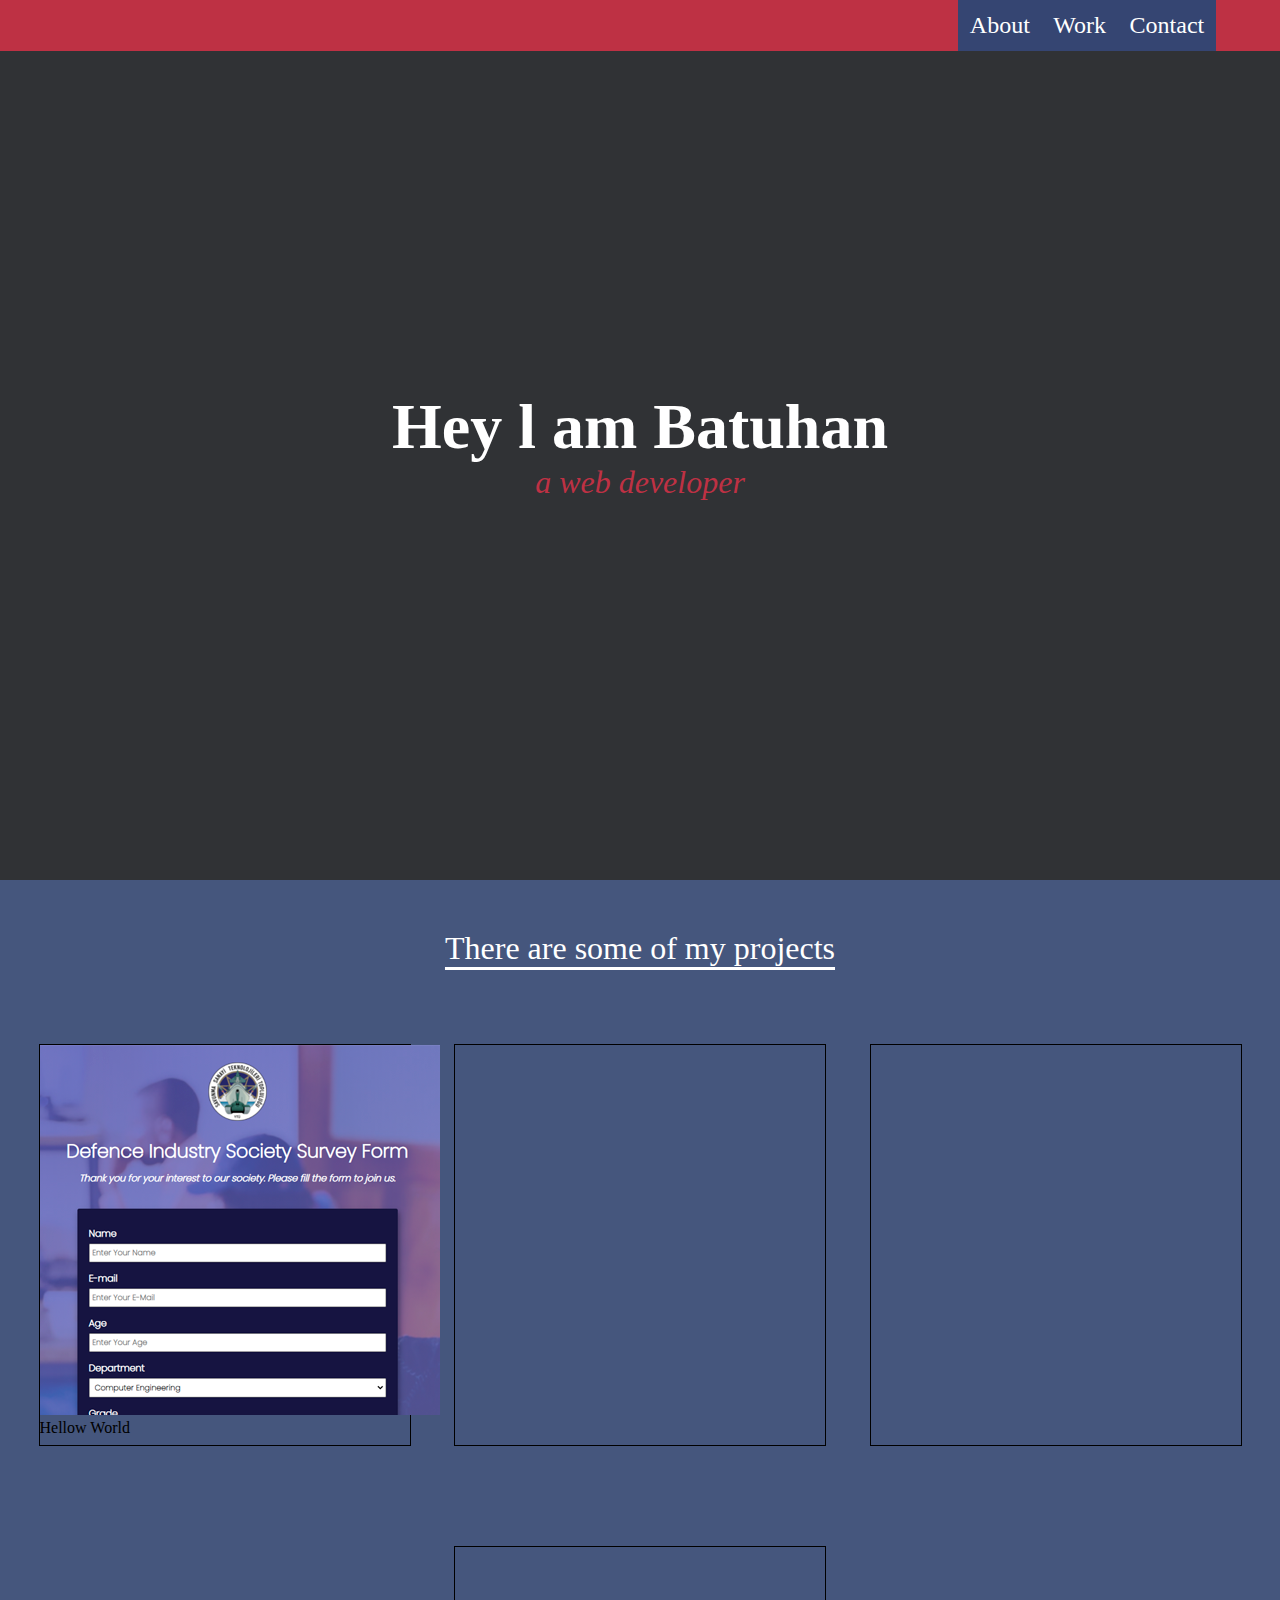
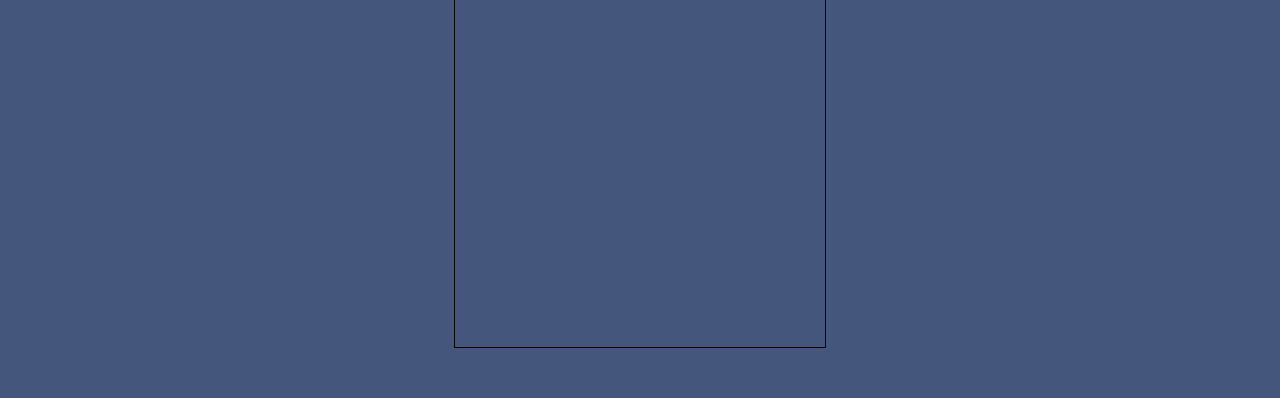
==== Personal Portfolio Page/index.html @ 8a582be8 "Personal Portfolio Page still in progress" ====
<!DOCTYPE html>
<html lang="en">
<head>
    <meta charset="UTF-8">
    <meta http-equiv="X-UA-Compatible" content="IE=edge">
    <meta name="viewport" content="width=device-width, initial-scale=1.0">
    <title>Personal Portfolio Page</title>
    <link rel="stylesheet" href="style.css">
</head>
<body>
    <nav id="navbar">
        <ul>
            <li><a href="#welcome-section">About</a></li>
            <li><a href="#projects">Work</a></li>
            <li><a href="">Contact</a></li>
        </ul>
    </nav>
    <section id="welcome-section">
        <div class="name">
        <h1>Hey l am Batuhan</h1>
        <p>a web developer</p>
        </div>
    </section>
    <section id="projects">
        <h2>There are some of my projects</h2>
        <div class="my-projects">
            <div class="project-tile">

                    <img src="assets/Untitled-1.png" alt="">
                    <figcaption>Hellow World</figcaption>

            </div>
            <div class="project-tile">
                <figure>
                    <img src="" alt="">
                    <figcaption></figcaption>
                </figure>
            </div>
            <div class="project-tile">
                <figure>
                    <img src="" alt="">
                    <figcaption></figcaption>
                </figure>
            </div>
            <div class="project-tile">
                <figure>
                    <img src="" alt="">
                    <figcaption></figcaption>
                </figure>
            </div>
        </div>    
    </section>
</body>
</html>
---- Personal Portfolio Page/style.css ----
body{
    margin: 0;
    display: inline-flex;
    flex-direction: column;
    width: 100%;
    font-family: 'Poppins';
}

nav{
    background-color: #BE3144;
    font-weight: 400;
    font-size: 150%;
}

ul{
    list-style: none;
    margin: 0;
    margin-right: 5%;
    display: flex;
    justify-content: flex-end;
}

li{
    padding: 1%;
    background-color: rgb(53, 69, 114);
}

a{
    text-decoration: none;
    color: white;
}

#welcome-section{
    background-color: #303235;
    color: white;
    text-align: center;
    min-height: calc(100vh - 70.34px);
    display: flex;
    justify-content: center;
    align-items: center;
}

.name{
    margin-bottom: 50px;
}

h1{
    font-size: 4rem;
    font-weight: 550;
    margin-bottom: 0;
}

p{
    font-size: 2rem;
    margin-top: 0;
    color: #BE3144;
    font-weight: 270;
    font-style: italic;
}

#projects{
    background-color: #45567D;
}

.my-projects{
    display: flex;
    justify-content: space-evenly;
    flex-wrap: wrap;
}

.project-tile{
    border: 1px solid black;
    margin: 50px 5px;
    height: 400px;
    width: 370px;
}

h2{
    font-size: 2em;
    text-align: center;
    color: white;
    font-weight: 500;
    margin-top: 50px;
    text-decoration: underline;
    text-underline-position: under;
}
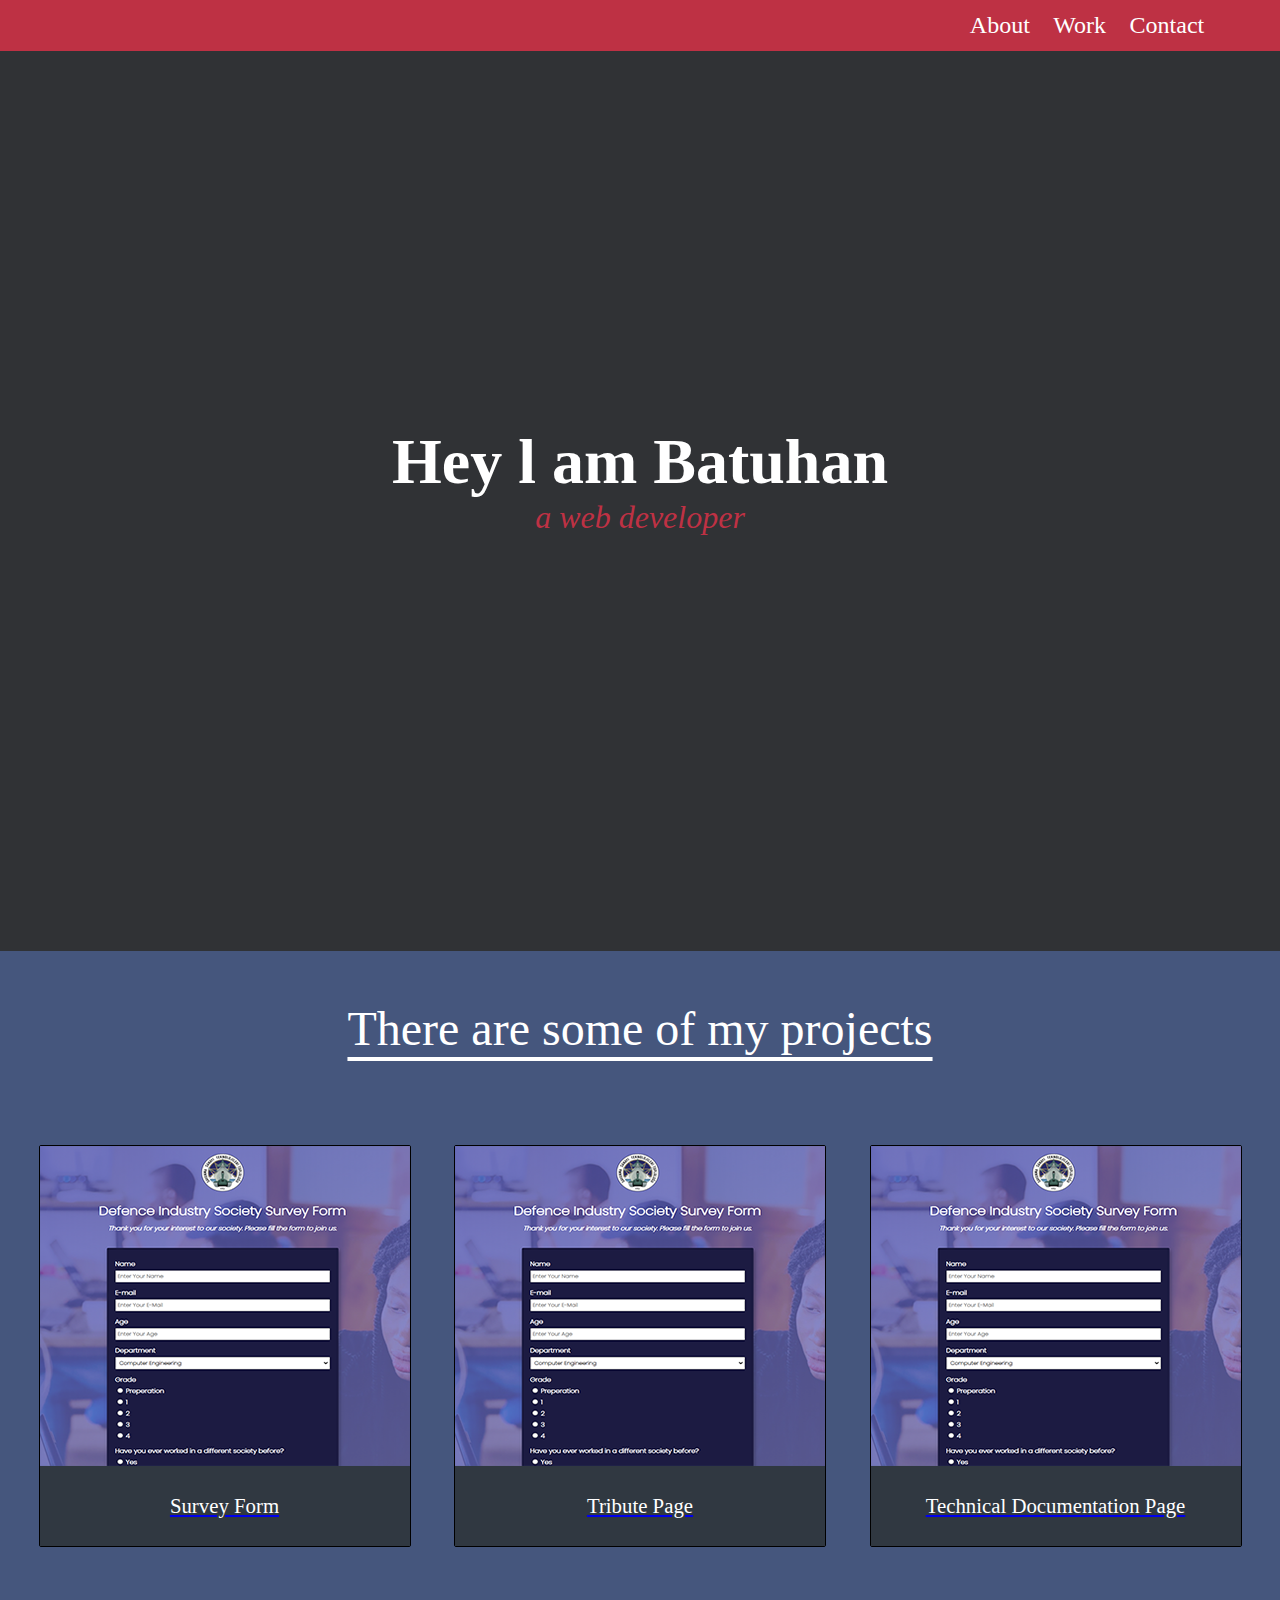
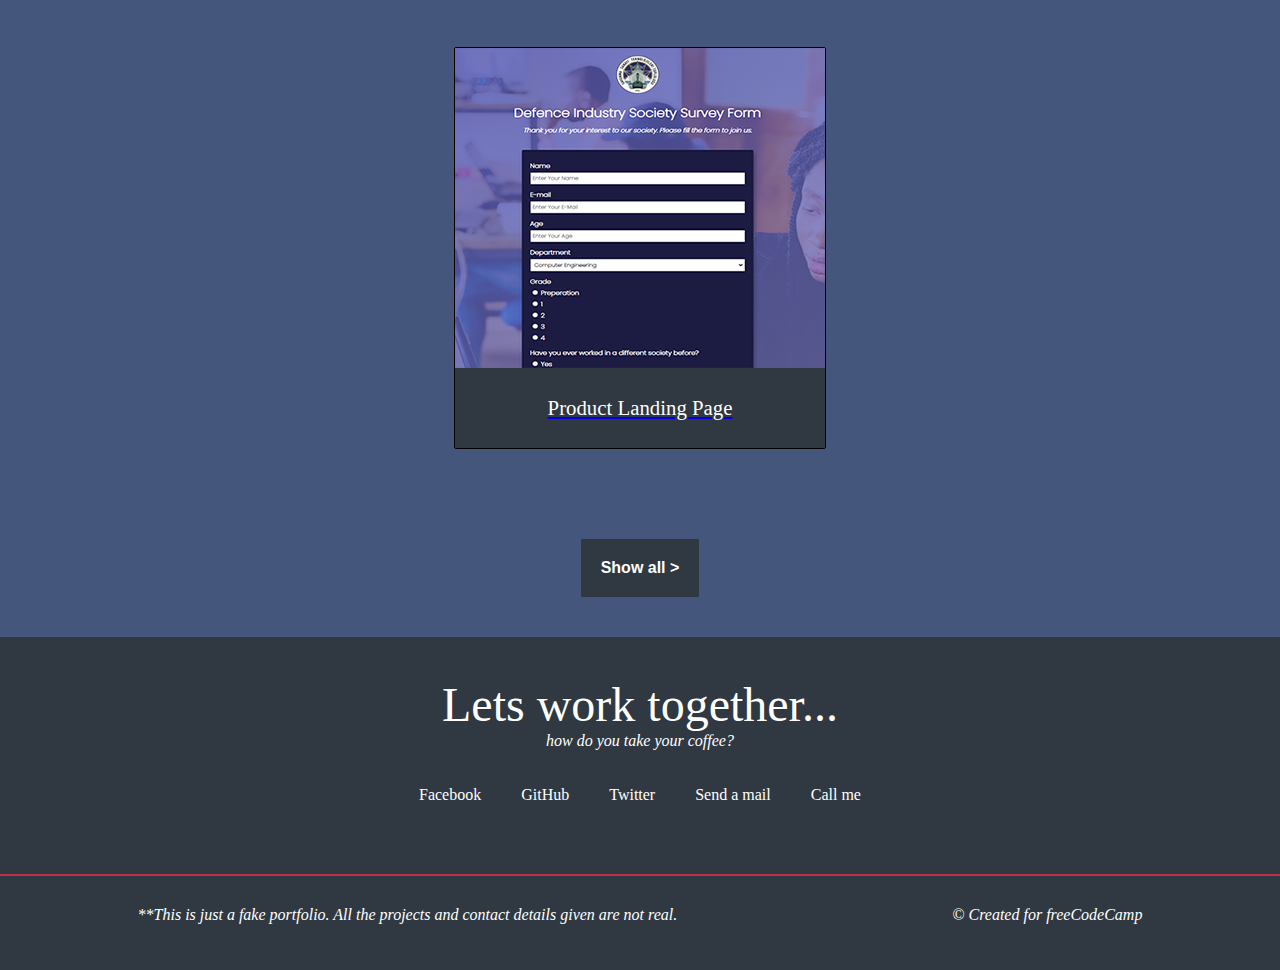
==== commit df48a306: "Personal Portfolio Page Finished" ====
--- a/Personal Portfolio Page/index.html
+++ b/Personal Portfolio Page/index.html
@@ -6,6 +6,7 @@
     <meta name="viewport" content="width=device-width, initial-scale=1.0">
     <title>Personal Portfolio Page</title>
     <link rel="stylesheet" href="style.css">
+    <link rel="stylesheet" href="https://cdnjs.cloudflare.com/ajax/libs/font-awesome/4.7.0/css/font-awesome.min.css">
 </head>
 <body>
     <nav id="navbar">
@@ -25,30 +26,50 @@
         <h2>There are some of my projects</h2>
         <div class="my-projects">
             <div class="project-tile">
-
-                    <img src="assets/Untitled-1.png" alt="">
-                    <figcaption>Hellow World</figcaption>
-
+                <a href="http://127.0.0.1:5500/Survey%20Form/index.html" target="_blank">
+                <img src="assets/Ekran görüntüsü 2021-05-07 224600.png" alt="tribute page" class="project-img">
+                <figcaption>Survey Form</figcaption>
+                </a>
             </div>
             <div class="project-tile">
-                <figure>
-                    <img src="" alt="">
-                    <figcaption></figcaption>
-                </figure>
+                <a href="http://127.0.0.1:5500/Survey%20Form/index.html" target="_blank">
+                <img src="assets/Ekran görüntüsü 2021-05-07 224600.png" alt="tribute page" class="project-img">
+                <figcaption>Tribute Page</figcaption>
+                </a>
             </div>
             <div class="project-tile">
-                <figure>
-                    <img src="" alt="">
-                    <figcaption></figcaption>
-                </figure>
+                <a href="http://127.0.0.1:5500/Survey%20Form/index.html" target="_blank">
+                <img src="assets/Ekran görüntüsü 2021-05-07 224600.png" alt="tribute page" class="project-img">
+                <figcaption>Technical Documentation Page</figcaption>
+                </a>
             </div>
             <div class="project-tile">
-                <figure>
-                    <img src="" alt="">
-                    <figcaption></figcaption>
-                </figure>
+                <a href="http://127.0.0.1:5500/Survey%20Form/index.html" target="_blank">
+                <img src="assets/Ekran görüntüsü 2021-05-07 224600.png" alt="tribute page" class="project-img">
+                <figcaption>Product Landing Page</figcaption>
+                </a>
             </div>
-        </div>    
+        </div> 
+        <div id="btn">
+        <button>Show all ></button>
+        </div> 
+    </section>
+    <section id="profile">
+        <div class="profile-text">
+            <h2>Lets work together...</h1>
+            <p>how do you take your coffee?</p>
+        </div>
+        <div id="social-media">
+            <a href="https://www.facebook.com/" target="_blank" id="profile-link">Facebook</a>
+            <a href="https://github.com/akcaybatu" target="_blank" id="profile-link">GitHub</a>
+            <a href="https://twitter.com/akcaybaatu" target="_blank" id="profile-link">Twitter</a>
+            <a href="gmail.com" target="_blank" id="profile-link">Send a mail</a>
+            <a href="phone.com" target="_blank" id="profile-link">Call me</a>
+        </div>
+        <div id="page-end">
+            <p>**This is just a fake portfolio. All the projects and contact details given are not real.</p>
+            <p>© Created for freeCodeCamp </p>
+        </div>
     </section>
 </body>
 </html>--- a/Personal Portfolio Page/style.css
+++ b/Personal Portfolio Page/style.css
@@ -2,7 +2,7 @@
     margin: 0;
     display: inline-flex;
     flex-direction: column;
-    width: 100%;
+    min-width: 100%;
     font-family: 'Poppins';
 }
 
@@ -10,9 +10,11 @@
     background-color: #BE3144;
     font-weight: 400;
     font-size: 150%;
+    position: sticky;
+    top: 0px;
 }
 
-ul{
+#navbar ul{
     list-style: none;
     margin: 0;
     margin-right: 5%;
@@ -20,12 +22,15 @@
     justify-content: flex-end;
 }
 
-li{
+#navbar li{
     padding: 1%;
+}
+
+#navbar li:hover{
     background-color: rgb(53, 69, 114);
 }
 
-a{
+#navbar a{
     text-decoration: none;
     color: white;
 }
@@ -34,10 +39,10 @@
     background-color: #303235;
     color: white;
     text-align: center;
-    min-height: calc(100vh - 70.34px);
     display: flex;
     justify-content: center;
     align-items: center;
+    height: 100vh;
 }
 
 .name{
@@ -50,7 +55,7 @@
     margin-bottom: 0;
 }
 
-p{
+#welcome-section p{
     font-size: 2rem;
     margin-top: 0;
     color: #BE3144;
@@ -70,13 +75,14 @@
 
 .project-tile{
     border: 1px solid black;
+    border-radius: 2px;
     margin: 50px 5px;
     height: 400px;
     width: 370px;
 }
 
-h2{
-    font-size: 2em;
+#projects h2{
+    font-size: 3em;
     text-align: center;
     color: white;
     font-weight: 500;
@@ -85,3 +91,92 @@
     text-underline-position: under;
 }
 
+figcaption{
+    background-color: #303841;
+    height: 80px;
+    color: white;
+    text-align: center;
+    display: flex;
+    justify-content: center;
+    align-items: center;
+    font-size: 1.3em;
+    font-weight: 370;
+}
+
+.project-img{
+    vertical-align: top;
+}
+
+button{
+    text-align: center;
+    background-color: #303841;   
+    padding: 20px;
+    border: 1px;
+    margin: 40px 0;
+    color: white;
+    font-size: 1em;
+    font-weight: 550;
+}
+
+#btn{
+    display: flex;
+    justify-content: center;
+    align-items: center;  
+}
+
+#profile{
+    background-color: #303841;
+    color: white;
+}
+
+#profile h2{
+    text-align: center;
+    font-size: 3em;
+    font-weight: 500;
+    margin-bottom: 0;
+}
+
+#profile p{
+    text-align: center;
+    font-size: 1em;
+    font-style: italic;
+    margin-top: 0;
+}
+
+#social-media{
+    display: flex;
+    justify-content: center;
+    flex-wrap: wrap;
+}
+
+#profile-link{
+    list-style: none;
+    text-align: center;
+    text-decoration: none;
+    color: white;
+    margin: 20px 20px;
+    transition: transform 0.3s ease-out;
+}
+
+#page-end{
+    display: flex;
+    justify-content: space-around;
+    margin-top: 50px;
+    border-top: 2px solid#BE3144;
+}
+
+#page-end p{
+    padding: 30px;
+}
+
+#profile-link:hover{
+    transform: translateY(5px);
+}
+
+@media (max-width: 480px) {
+    nav {
+      background-color: #45567D;
+    }
+  }
+
+
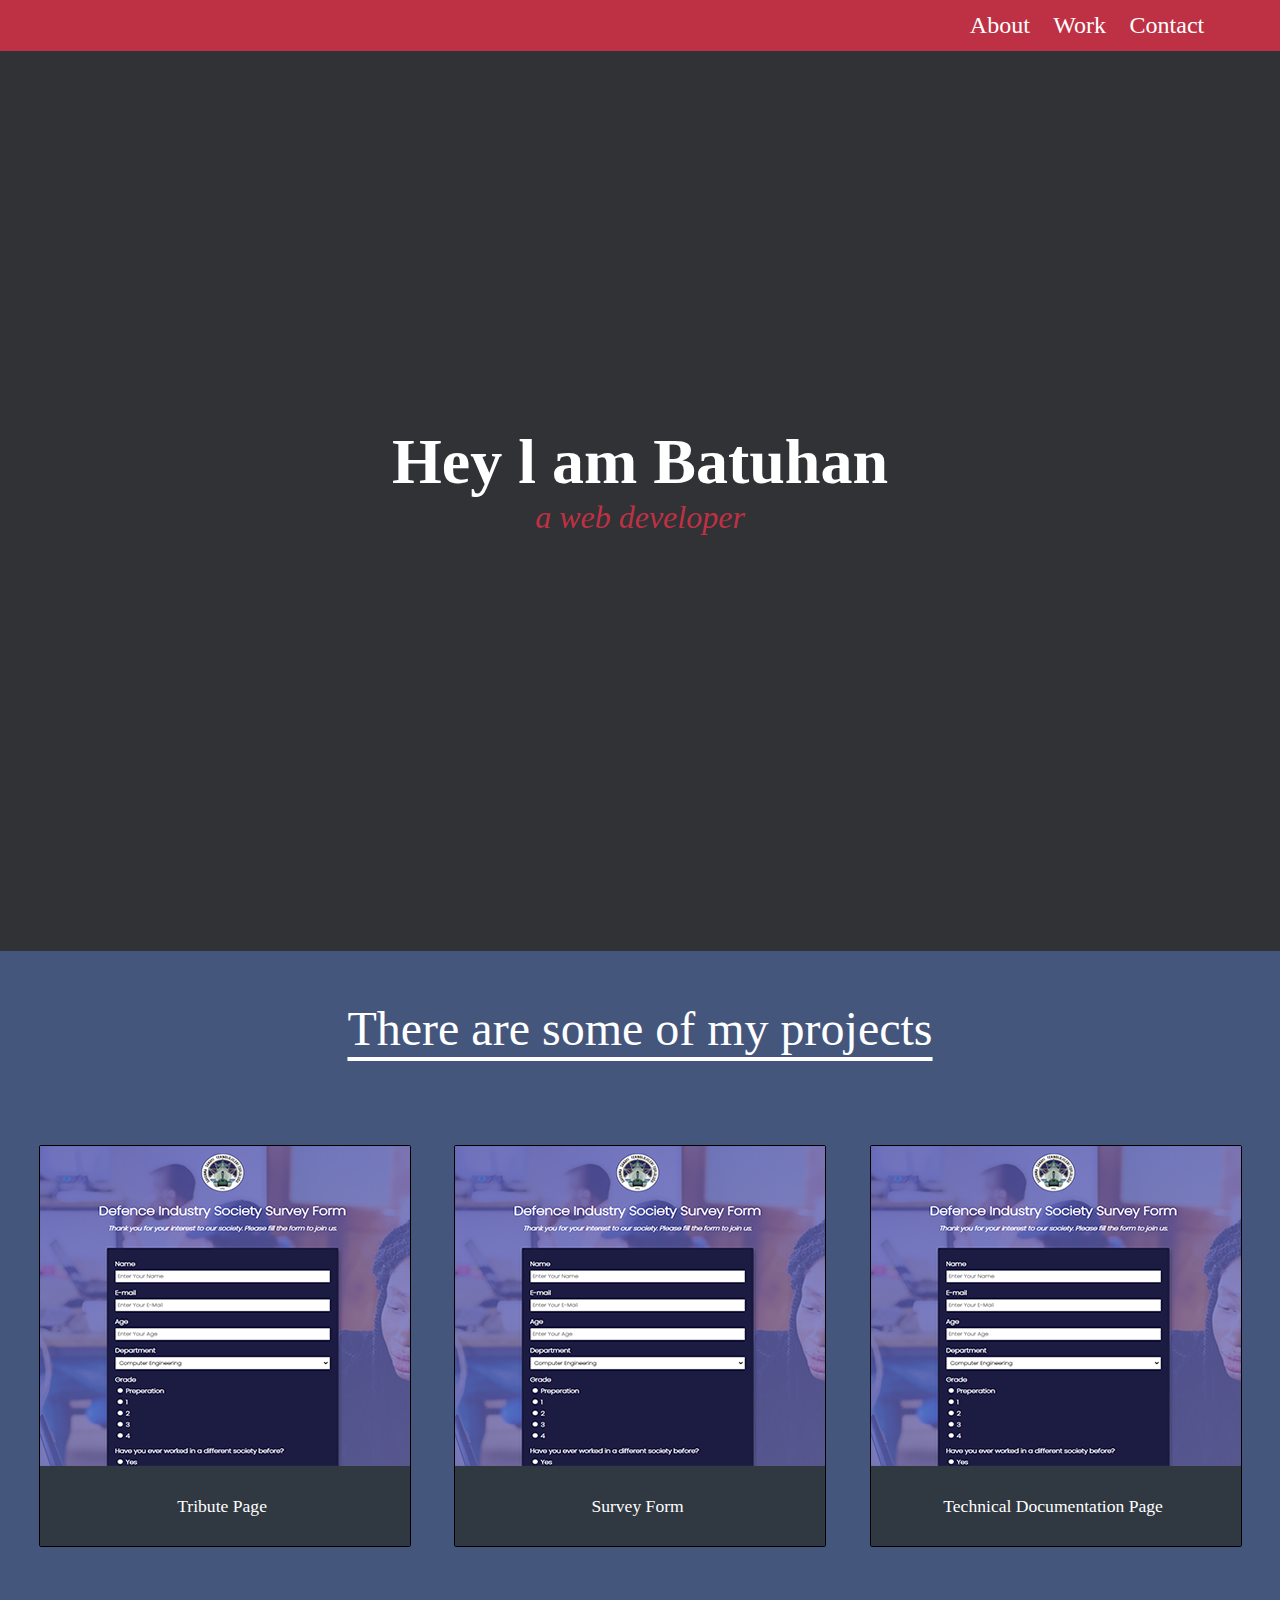
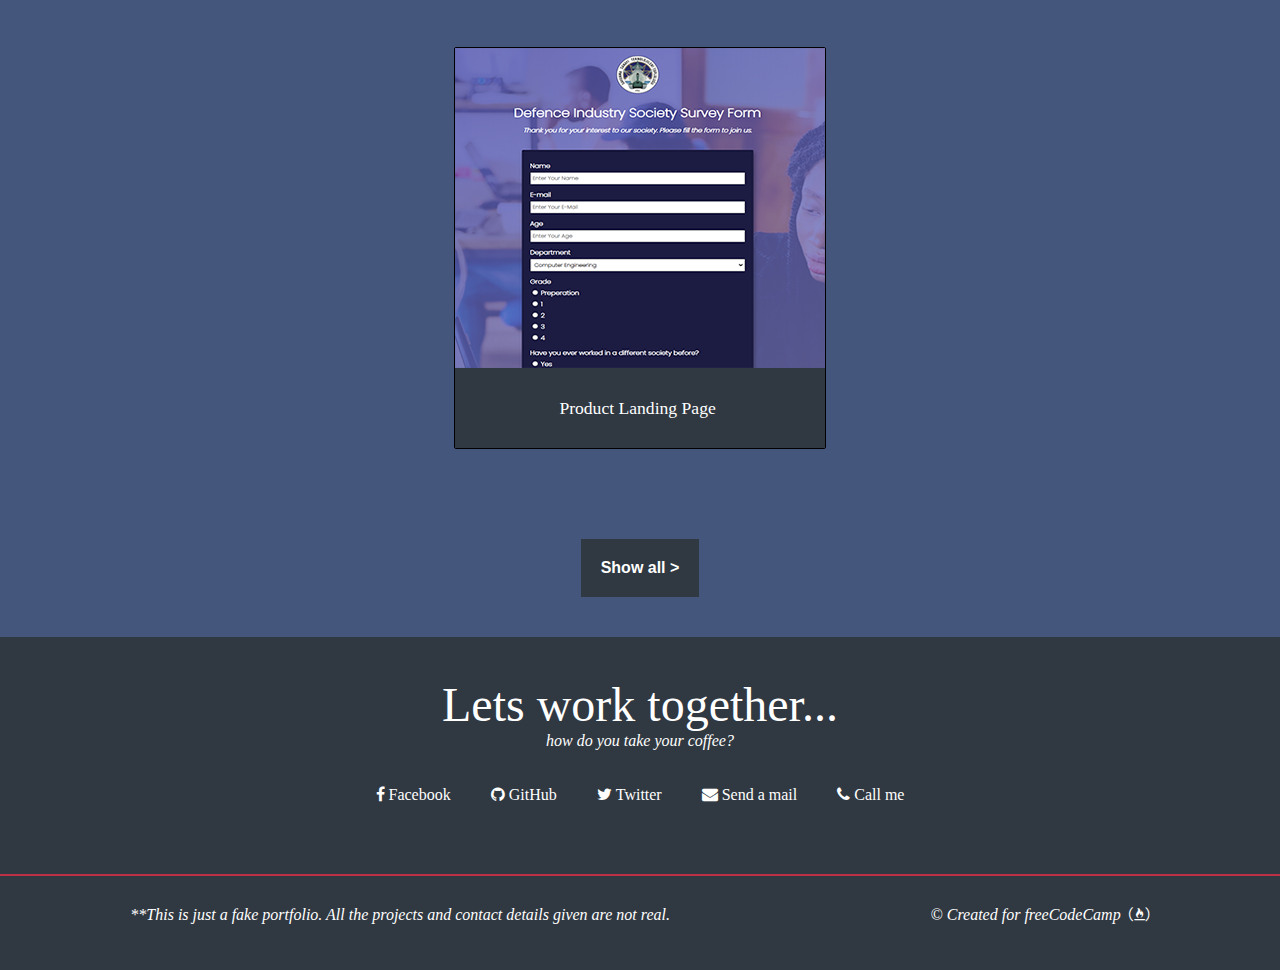
==== commit 35ce36d8: "Personal Portfolio Page still revising for extra  elements" ====
--- a/Personal Portfolio Page/index.html
+++ b/Personal Portfolio Page/index.html
@@ -13,7 +13,7 @@
         <ul>
             <li><a href="#welcome-section">About</a></li>
             <li><a href="#projects">Work</a></li>
-            <li><a href="">Contact</a></li>
+            <li><a href="#profile">Contact</a></li>
         </ul>
     </nav>
     <section id="welcome-section">
@@ -26,27 +26,43 @@
         <h2>There are some of my projects</h2>
         <div class="my-projects">
             <div class="project-tile">
-                <a href="http://127.0.0.1:5500/Survey%20Form/index.html" target="_blank">
+                <a href="http://127.0.0.1:5500/Survey%20Form/index.html" target="_blank" class="project">
                 <img src="assets/Ekran görüntüsü 2021-05-07 224600.png" alt="tribute page" class="project-img">
-                <figcaption>Survey Form</figcaption>
+                <figcaption>
+                    <span class="code">&lt;</span>
+                    Tribute Page
+                    <span class="code">&#47;&gt;</span>
+                </figcaption>
                 </a>
             </div>
             <div class="project-tile">
-                <a href="http://127.0.0.1:5500/Survey%20Form/index.html" target="_blank">
+                <a href="http://127.0.0.1:5500/Survey%20Form/index.html" target="_blank" class="project">
                 <img src="assets/Ekran görüntüsü 2021-05-07 224600.png" alt="tribute page" class="project-img">
-                <figcaption>Tribute Page</figcaption>
+                <figcaption>
+                    <span class="code">&lt;</span>
+                    Survey Form
+                    <span class="code">&#47;&gt;</span>
+                </figcaption>
                 </a>
             </div>
             <div class="project-tile">
-                <a href="http://127.0.0.1:5500/Survey%20Form/index.html" target="_blank">
+                <a href="http://127.0.0.1:5500/Survey%20Form/index.html" target="_blank" class="project">
                 <img src="assets/Ekran görüntüsü 2021-05-07 224600.png" alt="tribute page" class="project-img">
-                <figcaption>Technical Documentation Page</figcaption>
+                <figcaption>
+                    <span class="code">&lt;</span>
+                    Technical Documentation Page
+                    <span class="code">&#47;&gt;</span>
+                </figcaption>
                 </a>
             </div>
             <div class="project-tile">
-                <a href="http://127.0.0.1:5500/Survey%20Form/index.html" target="_blank">
+                <a href="http://127.0.0.1:5500/Survey%20Form/index.html" target="_blank" class="project">
                 <img src="assets/Ekran görüntüsü 2021-05-07 224600.png" alt="tribute page" class="project-img">
-                <figcaption>Product Landing Page</figcaption>
+                <figcaption>
+                    <span class="code">&lt;</span>
+                    Product Landing Page
+                    <span class="code">&#47;&gt;</span>
+                </figcaption>
                 </a>
             </div>
         </div> 
@@ -60,15 +76,16 @@
             <p>how do you take your coffee?</p>
         </div>
         <div id="social-media">
-            <a href="https://www.facebook.com/" target="_blank" id="profile-link">Facebook</a>
-            <a href="https://github.com/akcaybatu" target="_blank" id="profile-link">GitHub</a>
-            <a href="https://twitter.com/akcaybaatu" target="_blank" id="profile-link">Twitter</a>
-            <a href="gmail.com" target="_blank" id="profile-link">Send a mail</a>
-            <a href="phone.com" target="_blank" id="profile-link">Call me</a>
+            <a href="https://www.facebook.com/" target="_blank" id="profile-link"><i class="fa fa-facebook"></i>&nbsp;Facebook</a>
+            <a href="https://github.com/akcaybatu" target="_blank" id="profile-link"><i class="fa fa-github"></i>&nbsp;GitHub</a>
+            <a href="https://twitter.com/akcaybaatu" target="_blank" id="profile-link"><i class="fa fa-twitter"></i>&nbsp;Twitter</a>
+            <a href="gmail.com" target="_blank" id="profile-link"><i class="fa fa-envelope"></i>&nbsp;Send a mail</a>
+            <a href="phone.com" target="_blank" id="profile-link"><i class="fa fa-phone"></i>&nbsp;Call me</a>
+
         </div>
         <div id="page-end">
             <p>**This is just a fake portfolio. All the projects and contact details given are not real.</p>
-            <p>© Created for freeCodeCamp </p>
+            <p>	&copy; Created for freeCodeCamp &nbsp;<i class="fa fa-free-code-camp" aria-hidden="true"></i></p>
         </div>
     </section>
 </body>
--- a/Personal Portfolio Page/style.css
+++ b/Personal Portfolio Page/style.css
@@ -99,8 +99,21 @@
     display: flex;
     justify-content: center;
     align-items: center;
-    font-size: 1.3em;
+    font-size: 1.1em;
     font-weight: 370;
+}
+
+.project{
+    text-decoration: none;
+}
+
+.code {
+    color: #303841;
+    transition: color 0.3s ease-out;
+  }
+
+.project:hover .code{
+    color: #ff7f50;
 }
 
 .project-img{
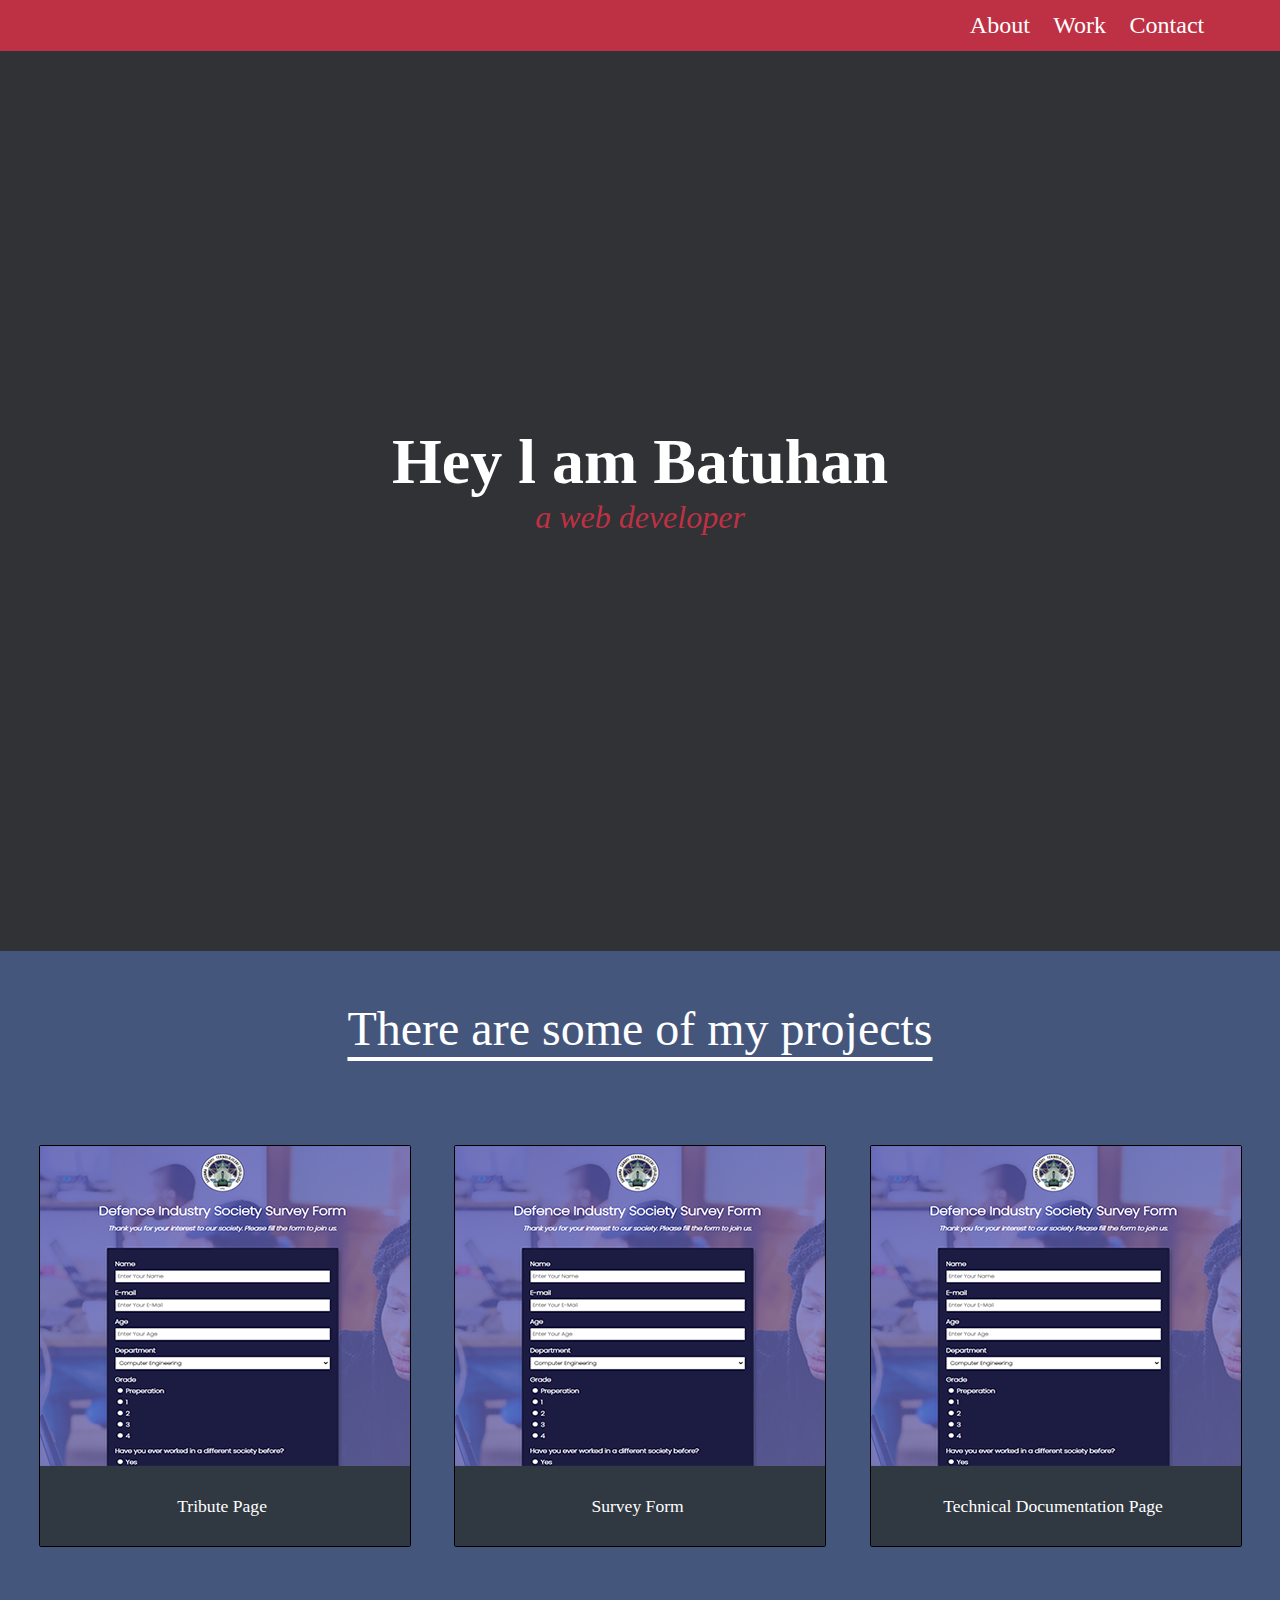
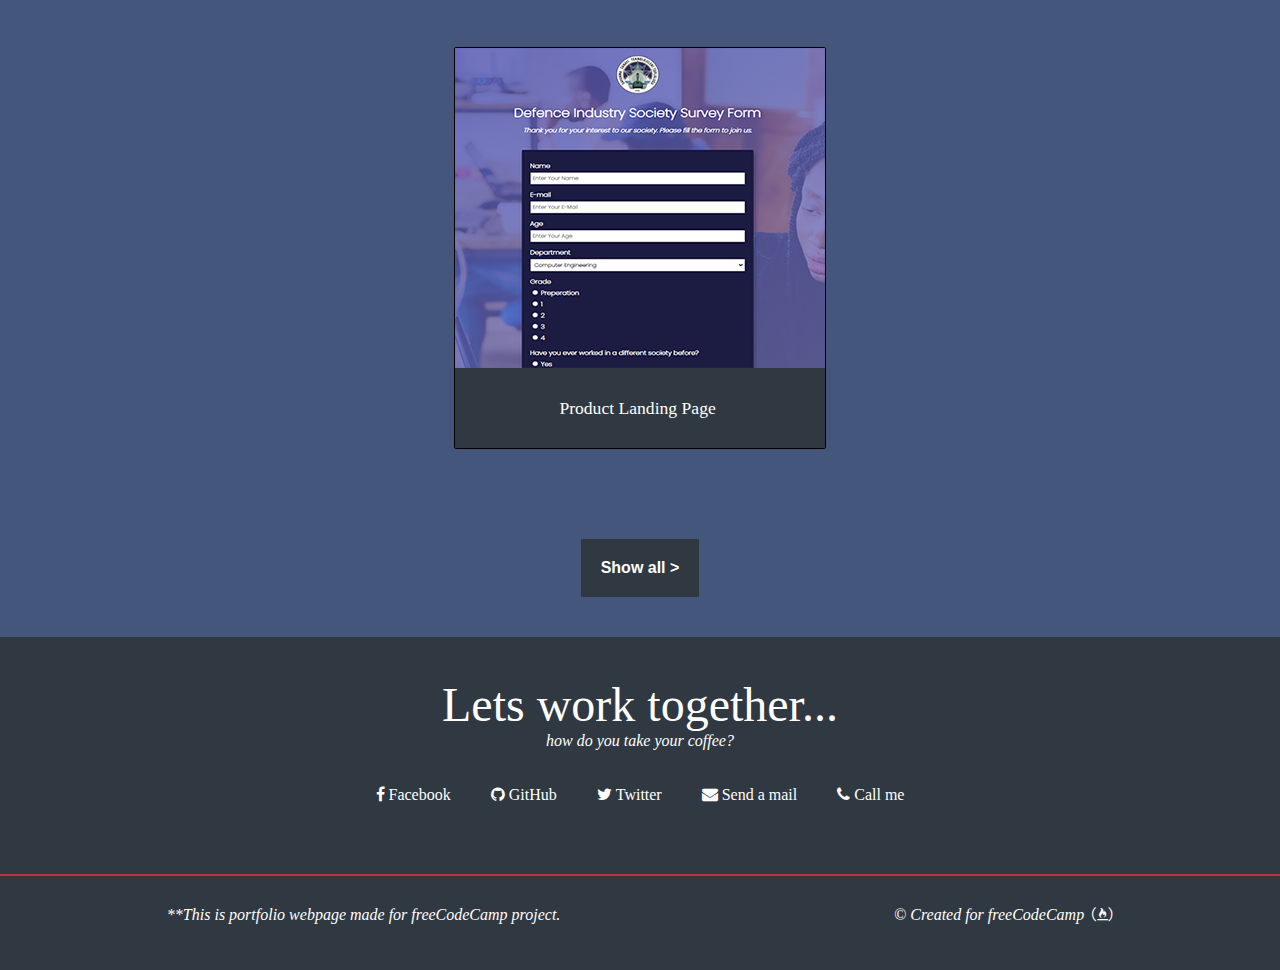
==== commit 83bf6843: "Survey Form Finished" ====
--- a/Personal Portfolio Page/index.html
+++ b/Personal Portfolio Page/index.html
@@ -84,7 +84,7 @@
 
         </div>
         <div id="page-end">
-            <p>**This is just a fake portfolio. All the projects and contact details given are not real.</p>
+            <p>**This is portfolio webpage made for freeCodeCamp project.</p>
             <p>	&copy; Created for freeCodeCamp &nbsp;<i class="fa fa-free-code-camp" aria-hidden="true"></i></p>
         </div>
     </section>
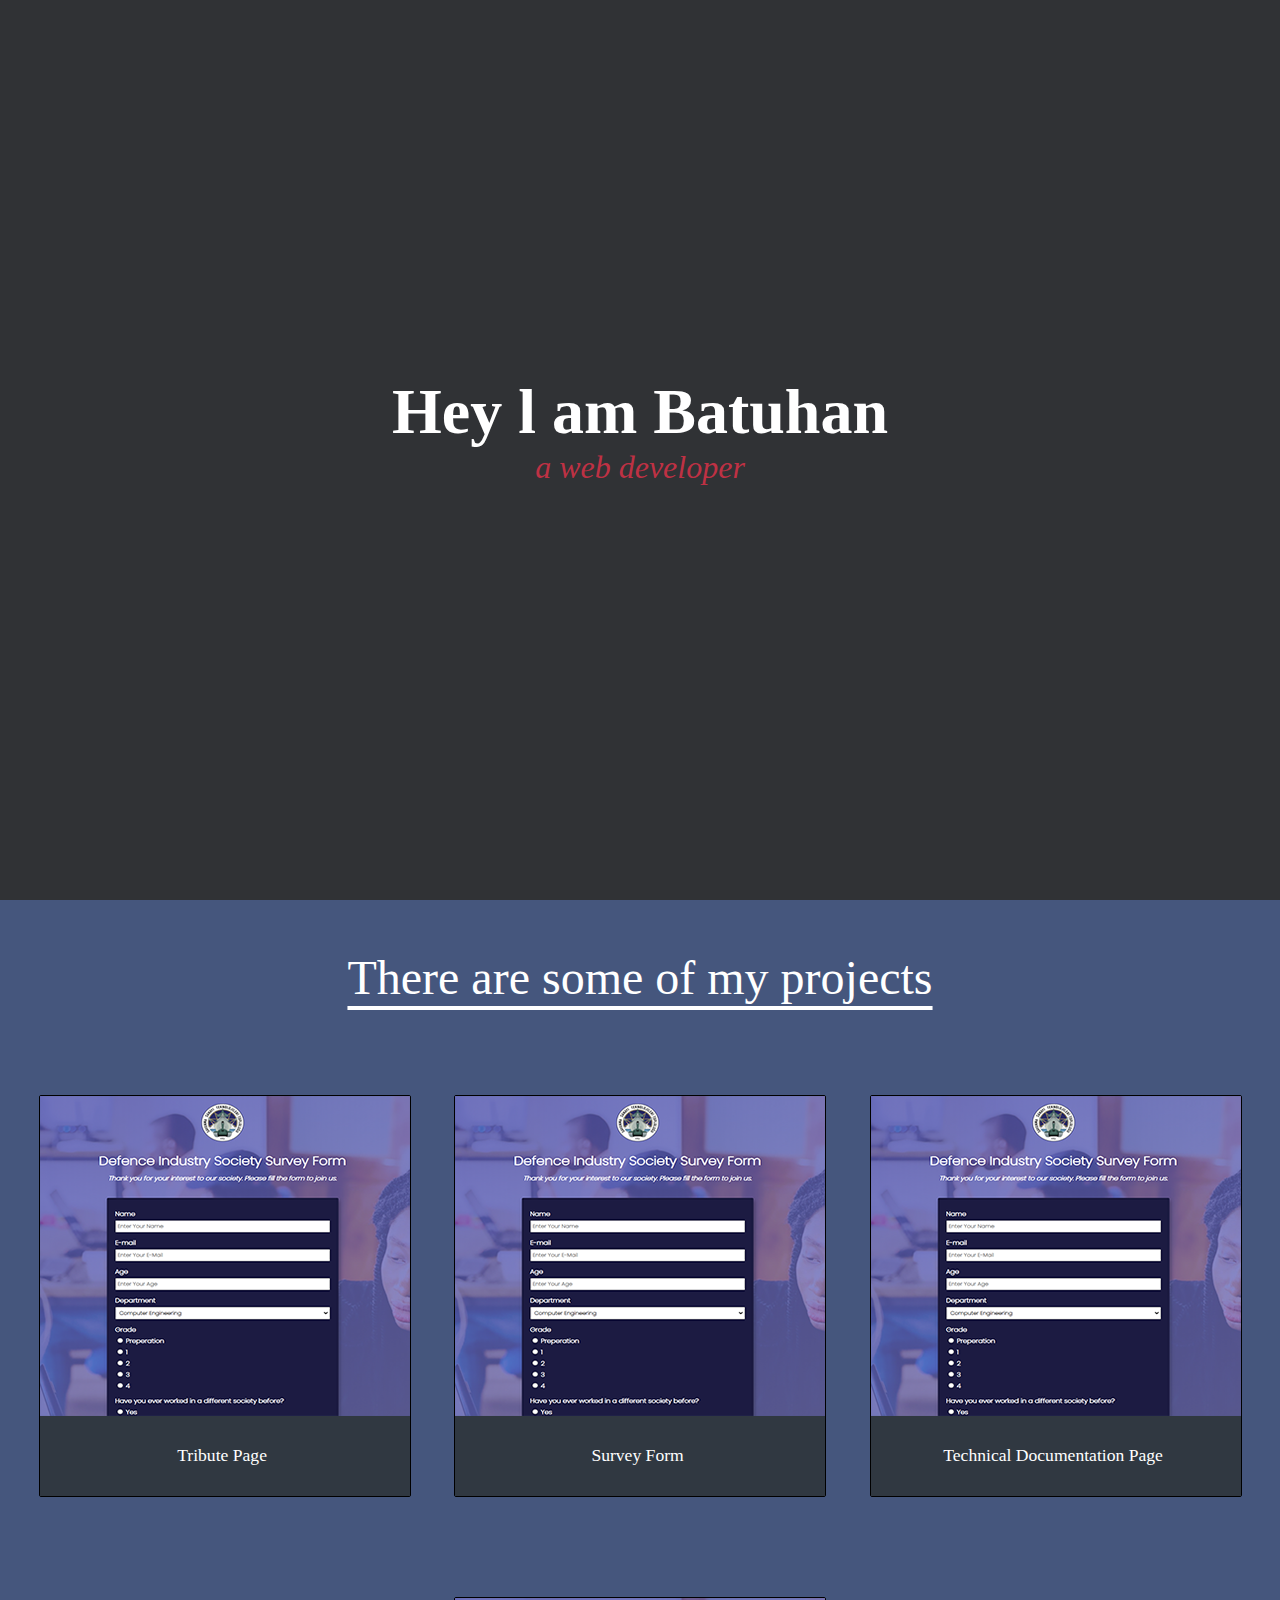
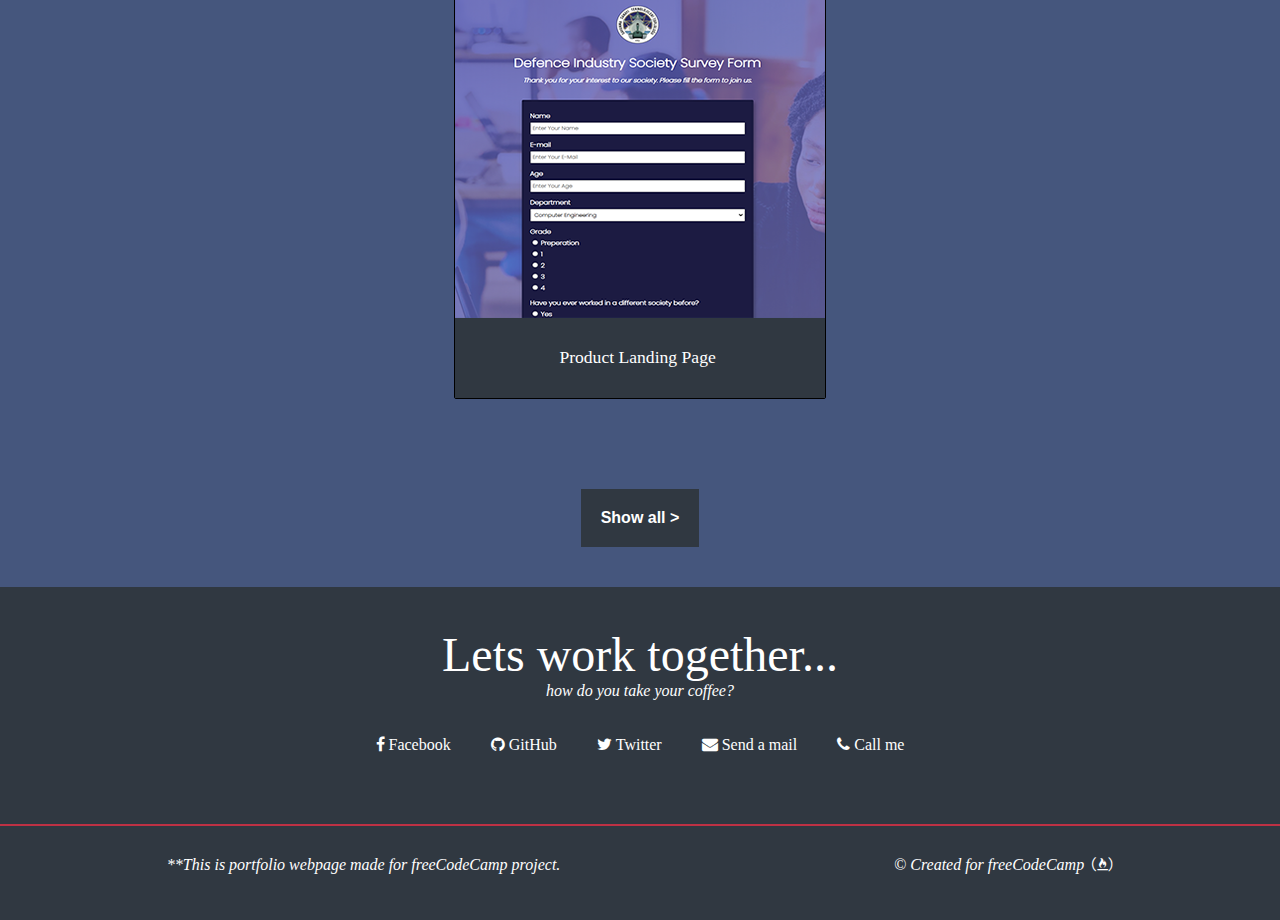
==== commit 20047060: "Tribute Page Finished" ====
--- a/Personal Portfolio Page/index.html
+++ b/Personal Portfolio Page/index.html
@@ -9,13 +9,6 @@
     <link rel="stylesheet" href="https://cdnjs.cloudflare.com/ajax/libs/font-awesome/4.7.0/css/font-awesome.min.css">
 </head>
 <body>
-    <nav id="navbar">
-        <ul>
-            <li><a href="#welcome-section">About</a></li>
-            <li><a href="#projects">Work</a></li>
-            <li><a href="#profile">Contact</a></li>
-        </ul>
-    </nav>
     <section id="welcome-section">
         <div class="name">
         <h1>Hey l am Batuhan</h1>
--- a/Personal Portfolio Page/style.css
+++ b/Personal Portfolio Page/style.css
@@ -6,34 +6,6 @@
     font-family: 'Poppins';
 }
 
-nav{
-    background-color: #BE3144;
-    font-weight: 400;
-    font-size: 150%;
-    position: sticky;
-    top: 0px;
-}
-
-#navbar ul{
-    list-style: none;
-    margin: 0;
-    margin-right: 5%;
-    display: flex;
-    justify-content: flex-end;
-}
-
-#navbar li{
-    padding: 1%;
-}
-
-#navbar li:hover{
-    background-color: rgb(53, 69, 114);
-}
-
-#navbar a{
-    text-decoration: none;
-    color: white;
-}
 
 #welcome-section{
     background-color: #303235;
